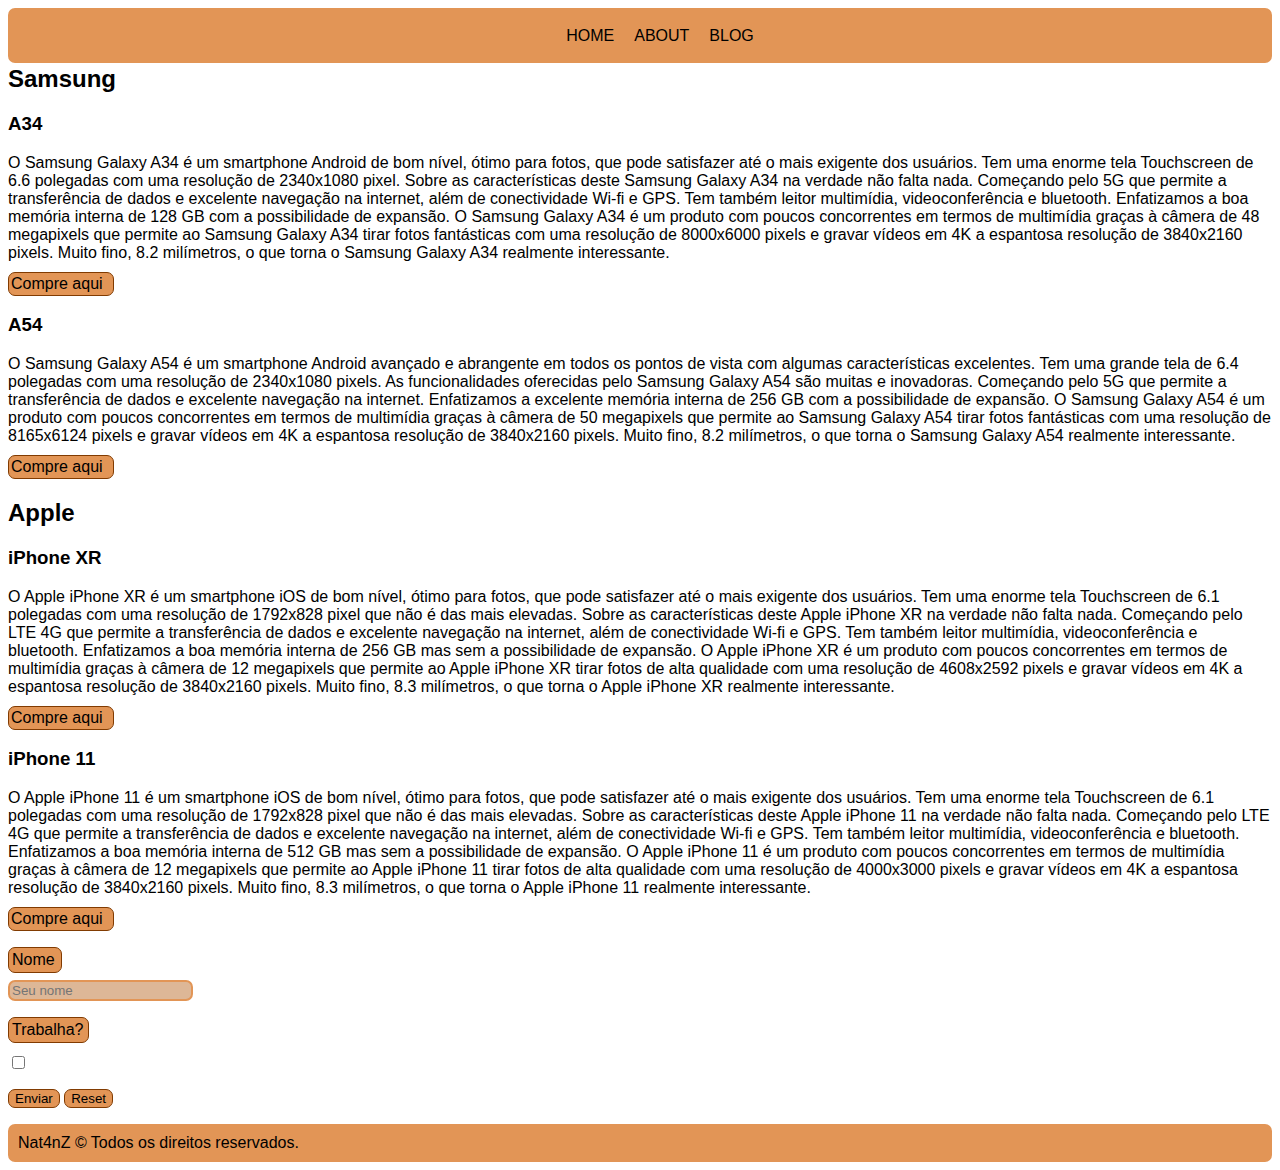
==== index.html @ 34f76ee4 "first commit" ====
<!DOCTYPE html>
<html lang="pt-BR">

<head>
    <meta charset="UTF-8">
    <meta name="viewport" content="width=device-width, initial-scale=1.0">
    <title>Aprendizado</title>

    <style>
        #menu {
            font-size: xx-large;
        }

        * {
            font-family: sans-serif;
        }

        .botton-one {
            background: #e29556;
            border: 1px solid #813b01;
            border-radius: 7px;
            width: 100px;
            padding: 2px;
            color: black;
            text-decoration: none;
            display: block;
            margin-top: 10px;
        }

        .botton-one:hover {
            background: #813b01;
            color: beige;
        }

        .botton-one a {
            color: black;
            text-decoration: none;
        }

        .botton-one a:hover {
            color: beige;
        }

        #footer {
            background: #e29556;
            border-radius: 7px;
            padding: 10px;
        }

        footer div a {
            text-decoration: none;
            color: black
        }

        footer div a:hover {
            color: beige;
            background: #813b01;
            border-radius: 7px;
            padding: 7px;
        }

        nav {
            height: 55px;
            background: #e29556;
            display: flex;
            justify-content: center;
            align-items: center;
            border-radius: 7px;

        }

        nav a {
            color: black;
            text-decoration: none;
            font-family: sans-serif;
            list-style: none;
            padding: 10px;
            display: block;
            text-transform: uppercase;
        }

        nav a:hover {
            color: beige;
            background: #813b01;
            border-radius: 7px;
        }

        nav ul {
            list-style: none;
            display: flex;
        }

        #trabalho {
            background-color: #e29556;
            width: 73px;
            padding: 3px;
            border-radius: 7px;
            border: 1px solid #813b01;
            margin-bottom: 10px;
        }

        #pessoa {
            background-color: #e29556;
            display: block;
            width: 46px;
            padding: 3px;
            border-radius: 7px;
            border: 1px solid #813b01;
            margin-bottom: 7px;
        }

        .formbutton {
            background-color: #e29556;
            border-radius: 7px;
            border: 1px solid #813b01;
        }

        .formbutton:hover {
            background-color: #813b01;
            color: aliceblue;

        }

        #sm {
            margin-top: 2px;
        }

        .yn {
            background-color: #ddb797;
            border: 2px solid #e29556;
            border-radius: 7px;
        }
    </style>
</head>

<body>
    <nav>
        <ul>
            <li><a href="#">Home</a></li>
            <li><a href="#">About</a></li>
            <li><a href="#">Blog</a></li>
        </ul>
    </nav>

    <section class="sections">
        <header>
            <h2 id="sm">Samsung</h2>
        </header>

        <article>
            <h3>A34</h3>
            <p>
                O Samsung Galaxy A34 é um smartphone Android de bom nível, ótimo para fotos, que pode satisfazer até o
                mais exigente dos usuários. Tem uma enorme tela Touchscreen de 6.6 polegadas com uma resolução de
                2340x1080 pixel. Sobre as características deste Samsung Galaxy A34 na verdade não falta nada. Começando
                pelo 5G que permite a transferência de dados e excelente navegação na internet, além de conectividade
                Wi-fi e GPS. Tem também leitor multimídia, videoconferência e bluetooth. Enfatizamos a boa memória
                interna de 128 GB com a possibilidade de expansão.
                O Samsung Galaxy A34 é um produto com poucos concorrentes em termos de multimídia graças à câmera de 48
                megapixels que permite ao Samsung Galaxy A34 tirar fotos fantásticas com uma resolução de 8000x6000
                pixels e gravar vídeos em 4K a espantosa resolução de 3840x2160 pixels. Muito fino, 8.2 milímetros, o
                que torna o Samsung Galaxy A34 realmente interessante.

                <a class="botton-one"
                    href="https://www.mercadolivre.com.br/samsung-galaxy-a34-5g-256gb-8gb-preto/p/MLB23556931?pdp_filters=item_id:MLB3798005868#is_advertising=true&searchVariation=MLB23556931&position=1&search_layout=stack&type=pad&tracking_id=79bdeb36-542a-4a7e-9d4b-be704deef6e5&is_advertising=true&ad_domain=VQCATCORE_LST&ad_position=1&ad_click_id=ZGFiZDI0YWEtYWE4Ny00OWNjLWJlZTQtZDkyZGIwODJiNjdh"
                    target="_blank">Compre aqui</a>
            </p>

            <h3>A54</h3>
            <p>
                O Samsung Galaxy A54 é um smartphone Android avançado e abrangente em todos os pontos de vista com
                algumas características excelentes. Tem uma grande tela de 6.4 polegadas com uma resolução de 2340x1080
                pixels. As funcionalidades oferecidas pelo Samsung Galaxy A54 são muitas e inovadoras. Começando pelo 5G
                que permite a transferência de dados e excelente navegação na internet. Enfatizamos a excelente memória
                interna de 256 GB com a possibilidade de expansão.
                O Samsung Galaxy A54 é um produto com poucos concorrentes em termos de multimídia graças à câmera de 50
                megapixels que permite ao Samsung Galaxy A54 tirar fotos fantásticas com uma resolução de 8165x6124
                pixels e gravar vídeos em 4K a espantosa resolução de 3840x2160 pixels. Muito fino, 8.2 milímetros, o
                que torna o Samsung Galaxy A54 realmente interessante.

                <a class="botton-one"
                    href="https://www.mercadolivre.com.br/samsung-galaxy-a54-5g-64-128gb-8gb-ram-preto/p/MLB23138593?pdp_filters=category:MLB1055#searchVariation=MLB23138593&position=4&search_layout=stack&type=product&tracking_id=9bc35f38-a038-4128-a393-00eea7f61982"
                    target="_blank">Compre aqui</a>
            </p>
        </article>
    </section>

    <section class="sections">
        <header>
            <h2>Apple</h2>
        </header>

        <article>
            <h3>iPhone XR</h3>
            <p>
                O Apple iPhone XR é um smartphone iOS de bom nível, ótimo para fotos, que pode satisfazer até o mais
                exigente dos usuários. Tem uma enorme tela Touchscreen de 6.1 polegadas com uma resolução de 1792x828
                pixel que não é das mais elevadas. Sobre as características deste Apple iPhone XR na verdade não falta
                nada. Começando pelo LTE 4G que permite a transferência de dados e excelente navegação na internet, além
                de conectividade Wi-fi e GPS. Tem também leitor multimídia, videoconferência e bluetooth. Enfatizamos a
                boa memória interna de 256 GB mas sem a possibilidade de expansão.
                O Apple iPhone XR é um produto com poucos concorrentes em termos de multimídia graças à câmera de 12
                megapixels que permite ao Apple iPhone XR tirar fotos de alta qualidade com uma resolução de 4608x2592
                pixels e gravar vídeos em 4K a espantosa resolução de 3840x2160 pixels. Muito fino, 8.3 milímetros, o
                que torna o Apple iPhone XR realmente interessante.

                <a class="botton-one"
                    href="https://www.mercadolivre.com.br/apple-iphone-xr-128-gb-preto/p/MLB12866686?pdp_filters=category:MLB1055#searchVariation=MLB12866686&position=2&search_layout=stack&type=product&tracking_id=30c0498b-daf5-43ed-9e1a-55284a731761"
                    target="_blank">Compre aqui</a>
            </p>

            <h3>iPhone 11</h3>
            <p>
                O Apple iPhone 11 é um smartphone iOS de bom nível, ótimo para fotos, que pode satisfazer até o mais
                exigente dos usuários. Tem uma enorme tela Touchscreen de 6.1 polegadas com uma resolução de 1792x828
                pixel que não é das mais elevadas. Sobre as características deste Apple iPhone 11 na verdade não falta
                nada. Começando pelo LTE 4G que permite a transferência de dados e excelente navegação na internet, além
                de conectividade Wi-fi e GPS. Tem também leitor multimídia, videoconferência e bluetooth. Enfatizamos a
                boa memória interna de 512 GB mas sem a possibilidade de expansão.
                O Apple iPhone 11 é um produto com poucos concorrentes em termos de multimídia graças à câmera de 12
                megapixels que permite ao Apple iPhone 11 tirar fotos de alta qualidade com uma resolução de 4000x3000
                pixels e gravar vídeos em 4K a espantosa resolução de 3840x2160 pixels. Muito fino, 8.3 milímetros, o
                que torna o Apple iPhone 11 realmente interessante.

                <a class="botton-one"
                    href="https://www.mercadolivre.com.br/apple-iphone-11-128-gb-preto/p/MLB15149567?pdp_filters=category:MLB1055#searchVariation=MLB15149567&position=6&search_layout=stack&type=product&tracking_id=e04c2c96-762c-4eb1-a818-f352dc936575"
                    target="_blank">Compre aqui</a>
            </p>
        </article>
    </section>

    <form action="#" method="get" target="_blank" autocomplete="off">
        <section>
            <p>
            <div>
                <label id="pessoa">
                    Nome
                </label>
                <input class="yn" type="text" id="nome" name="nome" placeholder="Seu nome">
            </div>
            </p>

            <p>
            <div id="trabalho">
                <label>
                    Trabalha?
                </label>
            </div>
            <input type="checkbox" id="Trabalha?">
            </p>

            <p>
                <button type="submit" class="formbutton">Enviar</button>
                <button type="reset" class="formbutton">Reset</button>
            </p>
        </section>
    </form>
    <footer>
        <div id="footer">
            <a href="https://www.instagram.com/_bugdroid._/">Nat4nZ © Todos os direitos reservados.</a>
        </div>
    </footer>

</body>

</html>
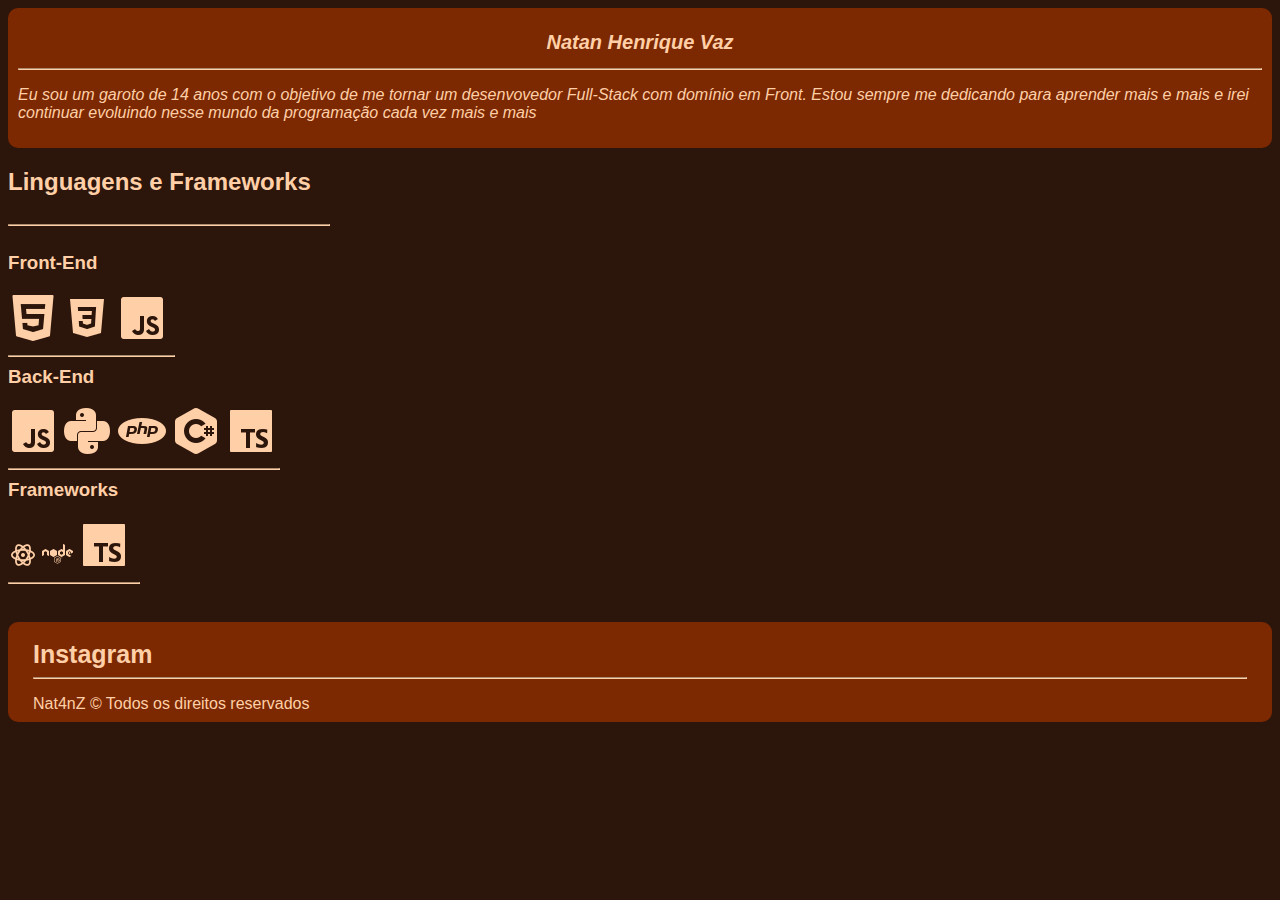
==== commit c2c8337a: "Rename portifolio.html to index.html" ====
--- a/index.html
+++ b/index.html
@@ -1,266 +1,158 @@
 <!DOCTYPE html>
-<html lang="pt-BR">
+<html lang="en">
 
 <head>
     <meta charset="UTF-8">
     <meta name="viewport" content="width=device-width, initial-scale=1.0">
-    <title>Aprendizado</title>
+    <title>Portifólio</title>
+    <style>
+        body {
+            background-color: #2c150a;
+        }
 
-    <style>
-        #menu {
-            font-size: xx-large;
+        @media only screen and (max-width: 600px) {
+            #lateral {
+                width: 100%;
+            }
         }
 
         * {
             font-family: sans-serif;
         }
 
-        .botton-one {
-            background: #e29556;
-            border: 1px solid #813b01;
-            border-radius: 7px;
-            width: 100px;
-            padding: 2px;
-            color: black;
-            text-decoration: none;
-            display: block;
-            margin-top: 10px;
+        #lateral {
+            background-color: #7c2801;
+            width: auto;
+            justify-content: space-between;
+            height: auto;
+            padding: 10px;
+            border-radius: 10px;
         }
 
-        .botton-one:hover {
-            background: #813b01;
-            color: beige;
+        #name {
+            font-size: 20px;
+            font-style: oblique;
+            color: #ffcfa7;
+            text-align: center;
         }
 
-        .botton-one a {
-            color: black;
-            text-decoration: none;
+        #descri {
+            display: block;
+            font-style: oblique;
+            color: #ffcfa7;
         }
 
-        .botton-one a:hover {
-            color: beige;
+        div hr {
+            border-color: #2c150a;
+        }
+
+        h2 {
+            color: #ffcfa7;
+        }
+
+        #lfspaced {
+            border-color: #ffcfa7;
+            float: left;
+            width: 320px;
+        }
+
+        h3 {
+            color: #ffcfa7;
+        }
+
+        #fronthr {
+            border-color: #ffcfa7;
+            float: left;
+            width: 165px;
+        }
+
+        #back {
+            border-color: #ffcfa7;
+            float: left;
+            width: 270px;
+        }
+
+        #frame {
+            border-color: #ffcfa7;
+            float: left;
+            width: 130px;
         }
 
         #footer {
-            background: #e29556;
-            border-radius: 7px;
-            padding: 10px;
+            background-color: #7c2801;
+            height: 100px;
+            margin-top: 30px;
+            border-radius: 10px;
+            align-items: end;
+        }
+        
+        a {
+            color: #ffcfa7;
+            text-decoration: none;
+            font-size: 25px;
+            margin-left: 25px;
+            
         }
 
-        footer div a {
-            text-decoration: none;
-            color: black
+        a:hover {
+            color: #2c150a;
         }
 
-        footer div a:hover {
-            color: beige;
-            background: #813b01;
-            border-radius: 7px;
-            padding: 7px;
+        footer div p {
+            margin-left: 25px;
+            color: #ffcfa7;
         }
 
-        nav {
-            height: 55px;
-            background: #e29556;
-            display: flex;
-            justify-content: center;
-            align-items: center;
-            border-radius: 7px;
-
+        #hrfoot {
+            margin-inline: 25px;
+            border-color: #ffcfa7;
         }
 
-        nav a {
-            color: black;
-            text-decoration: none;
-            font-family: sans-serif;
-            list-style: none;
-            padding: 10px;
-            display: block;
-            text-transform: uppercase;
-        }
-
-        nav a:hover {
-            color: beige;
-            background: #813b01;
-            border-radius: 7px;
-        }
-
-        nav ul {
-            list-style: none;
-            display: flex;
-        }
-
-        #trabalho {
-            background-color: #e29556;
-            width: 73px;
-            padding: 3px;
-            border-radius: 7px;
-            border: 1px solid #813b01;
-            margin-bottom: 10px;
-        }
-
-        #pessoa {
-            background-color: #e29556;
-            display: block;
-            width: 46px;
-            padding: 3px;
-            border-radius: 7px;
-            border: 1px solid #813b01;
-            margin-bottom: 7px;
-        }
-
-        .formbutton {
-            background-color: #e29556;
-            border-radius: 7px;
-            border: 1px solid #813b01;
-        }
-
-        .formbutton:hover {
-            background-color: #813b01;
-            color: aliceblue;
-
-        }
-
-        #sm {
-            margin-top: 2px;
-        }
-
-        .yn {
-            background-color: #ddb797;
-            border: 2px solid #e29556;
-            border-radius: 7px;
+        .line {
+            border-color: #ffcfa7;
         }
     </style>
 </head>
 
 <body>
-    <nav>
-        <ul>
-            <li><a href="#">Home</a></li>
-            <li><a href="#">About</a></li>
-            <li><a href="#">Blog</a></li>
-        </ul>
-    </nav>
+    <div id="lateral">
+        <h1 id="name">Natan Henrique Vaz</h1>
+        <hr class="line">
+        <p id="descri">Eu sou um garoto de 14 anos com o objetivo de me tornar um desenvovedor Full-Stack com domínio em
+            Front. Estou sempre me dedicando para aprender mais e mais e irei continuar evoluindo nesse mundo da
+            programação cada vez mais e mais</p>
+    </div>
+    <div>
+        <h2>Linguagens e Frameworks</h2>
+        <hr id="lfspaced"> <br>
+        <h3>Front-End</h3> 
+        <img class="icons" src="icons/icons8-html-50.png" alt="">
+        <img class="icons" src="icons/icons8-css-50.png" alt="">
+        <img class="icons" src="icons/icons8-javascript-50.png" alt=""> <br>
+        <hr id="fronthr">
 
-    <section class="sections">
-        <header>
-            <h2 id="sm">Samsung</h2>
-        </header>
+        <h3>Back-End</h3>
+        <img class="icons" src="icons/icons8-javascript-50.png" alt="">
+        <img class="icons" src="icons/icons8-python-50.png" alt="">
+        <img class="icons" src="icons/icons8-php-50.png" alt="">
+        <img class="icons" src="icons/icons8-c-sharp-logo-50.png" alt="">
+        <img class="icons" src="icons/icons8-typescript-50.png" alt=""> <br>
+        <hr id="back">
 
-        <article>
-            <h3>A34</h3>
-            <p>
-                O Samsung Galaxy A34 é um smartphone Android de bom nível, ótimo para fotos, que pode satisfazer até o
-                mais exigente dos usuários. Tem uma enorme tela Touchscreen de 6.6 polegadas com uma resolução de
-                2340x1080 pixel. Sobre as características deste Samsung Galaxy A34 na verdade não falta nada. Começando
-                pelo 5G que permite a transferência de dados e excelente navegação na internet, além de conectividade
-                Wi-fi e GPS. Tem também leitor multimídia, videoconferência e bluetooth. Enfatizamos a boa memória
-                interna de 128 GB com a possibilidade de expansão.
-                O Samsung Galaxy A34 é um produto com poucos concorrentes em termos de multimídia graças à câmera de 48
-                megapixels que permite ao Samsung Galaxy A34 tirar fotos fantásticas com uma resolução de 8000x6000
-                pixels e gravar vídeos em 4K a espantosa resolução de 3840x2160 pixels. Muito fino, 8.2 milímetros, o
-                que torna o Samsung Galaxy A34 realmente interessante.
+        <h3>Frameworks</h3>
+        <img class="icons" src="icons/icons8-react-30.png" alt="">
+        <img class="icons" src="icons/icons8-nodejs-32.png" alt="">
+        <img class="icons" src="icons/icons8-typescript-50.png" alt=""> <br>
+        <hr id="frame"> <br>
+    </div>
 
-                <a class="botton-one"
-                    href="https://www.mercadolivre.com.br/samsung-galaxy-a34-5g-256gb-8gb-preto/p/MLB23556931?pdp_filters=item_id:MLB3798005868#is_advertising=true&searchVariation=MLB23556931&position=1&search_layout=stack&type=pad&tracking_id=79bdeb36-542a-4a7e-9d4b-be704deef6e5&is_advertising=true&ad_domain=VQCATCORE_LST&ad_position=1&ad_click_id=ZGFiZDI0YWEtYWE4Ny00OWNjLWJlZTQtZDkyZGIwODJiNjdh"
-                    target="_blank">Compre aqui</a>
-            </p>
-
-            <h3>A54</h3>
-            <p>
-                O Samsung Galaxy A54 é um smartphone Android avançado e abrangente em todos os pontos de vista com
-                algumas características excelentes. Tem uma grande tela de 6.4 polegadas com uma resolução de 2340x1080
-                pixels. As funcionalidades oferecidas pelo Samsung Galaxy A54 são muitas e inovadoras. Começando pelo 5G
-                que permite a transferência de dados e excelente navegação na internet. Enfatizamos a excelente memória
-                interna de 256 GB com a possibilidade de expansão.
-                O Samsung Galaxy A54 é um produto com poucos concorrentes em termos de multimídia graças à câmera de 50
-                megapixels que permite ao Samsung Galaxy A54 tirar fotos fantásticas com uma resolução de 8165x6124
-                pixels e gravar vídeos em 4K a espantosa resolução de 3840x2160 pixels. Muito fino, 8.2 milímetros, o
-                que torna o Samsung Galaxy A54 realmente interessante.
-
-                <a class="botton-one"
-                    href="https://www.mercadolivre.com.br/samsung-galaxy-a54-5g-64-128gb-8gb-ram-preto/p/MLB23138593?pdp_filters=category:MLB1055#searchVariation=MLB23138593&position=4&search_layout=stack&type=product&tracking_id=9bc35f38-a038-4128-a393-00eea7f61982"
-                    target="_blank">Compre aqui</a>
-            </p>
-        </article>
-    </section>
-
-    <section class="sections">
-        <header>
-            <h2>Apple</h2>
-        </header>
-
-        <article>
-            <h3>iPhone XR</h3>
-            <p>
-                O Apple iPhone XR é um smartphone iOS de bom nível, ótimo para fotos, que pode satisfazer até o mais
-                exigente dos usuários. Tem uma enorme tela Touchscreen de 6.1 polegadas com uma resolução de 1792x828
-                pixel que não é das mais elevadas. Sobre as características deste Apple iPhone XR na verdade não falta
-                nada. Começando pelo LTE 4G que permite a transferência de dados e excelente navegação na internet, além
-                de conectividade Wi-fi e GPS. Tem também leitor multimídia, videoconferência e bluetooth. Enfatizamos a
-                boa memória interna de 256 GB mas sem a possibilidade de expansão.
-                O Apple iPhone XR é um produto com poucos concorrentes em termos de multimídia graças à câmera de 12
-                megapixels que permite ao Apple iPhone XR tirar fotos de alta qualidade com uma resolução de 4608x2592
-                pixels e gravar vídeos em 4K a espantosa resolução de 3840x2160 pixels. Muito fino, 8.3 milímetros, o
-                que torna o Apple iPhone XR realmente interessante.
-
-                <a class="botton-one"
-                    href="https://www.mercadolivre.com.br/apple-iphone-xr-128-gb-preto/p/MLB12866686?pdp_filters=category:MLB1055#searchVariation=MLB12866686&position=2&search_layout=stack&type=product&tracking_id=30c0498b-daf5-43ed-9e1a-55284a731761"
-                    target="_blank">Compre aqui</a>
-            </p>
-
-            <h3>iPhone 11</h3>
-            <p>
-                O Apple iPhone 11 é um smartphone iOS de bom nível, ótimo para fotos, que pode satisfazer até o mais
-                exigente dos usuários. Tem uma enorme tela Touchscreen de 6.1 polegadas com uma resolução de 1792x828
-                pixel que não é das mais elevadas. Sobre as características deste Apple iPhone 11 na verdade não falta
-                nada. Começando pelo LTE 4G que permite a transferência de dados e excelente navegação na internet, além
-                de conectividade Wi-fi e GPS. Tem também leitor multimídia, videoconferência e bluetooth. Enfatizamos a
-                boa memória interna de 512 GB mas sem a possibilidade de expansão.
-                O Apple iPhone 11 é um produto com poucos concorrentes em termos de multimídia graças à câmera de 12
-                megapixels que permite ao Apple iPhone 11 tirar fotos de alta qualidade com uma resolução de 4000x3000
-                pixels e gravar vídeos em 4K a espantosa resolução de 3840x2160 pixels. Muito fino, 8.3 milímetros, o
-                que torna o Apple iPhone 11 realmente interessante.
-
-                <a class="botton-one"
-                    href="https://www.mercadolivre.com.br/apple-iphone-11-128-gb-preto/p/MLB15149567?pdp_filters=category:MLB1055#searchVariation=MLB15149567&position=6&search_layout=stack&type=product&tracking_id=e04c2c96-762c-4eb1-a818-f352dc936575"
-                    target="_blank">Compre aqui</a>
-            </p>
-        </article>
-    </section>
-
-    <form action="#" method="get" target="_blank" autocomplete="off">
-        <section>
-            <p>
-            <div>
-                <label id="pessoa">
-                    Nome
-                </label>
-                <input class="yn" type="text" id="nome" name="nome" placeholder="Seu nome">
-            </div>
-            </p>
-
-            <p>
-            <div id="trabalho">
-                <label>
-                    Trabalha?
-                </label>
-            </div>
-            <input type="checkbox" id="Trabalha?">
-            </p>
-
-            <p>
-                <button type="submit" class="formbutton">Enviar</button>
-                <button type="reset" class="formbutton">Reset</button>
-            </p>
-        </section>
-    </form>
     <footer>
-        <div id="footer">
-            <a href="https://www.instagram.com/_bugdroid._/">Nat4nZ © Todos os direitos reservados.</a>
+        <div id="footer"> <br>
+            <a href="https://www.instagram.com/_bugdroid._/"><strong>Instagram</strong></a>
+            <hr id="hrfoot">
+            <p>Nat4nZ © Todos os direitos reservados</p>
         </div>
     </footer>
-
 </body>
 
-</html>+</html>
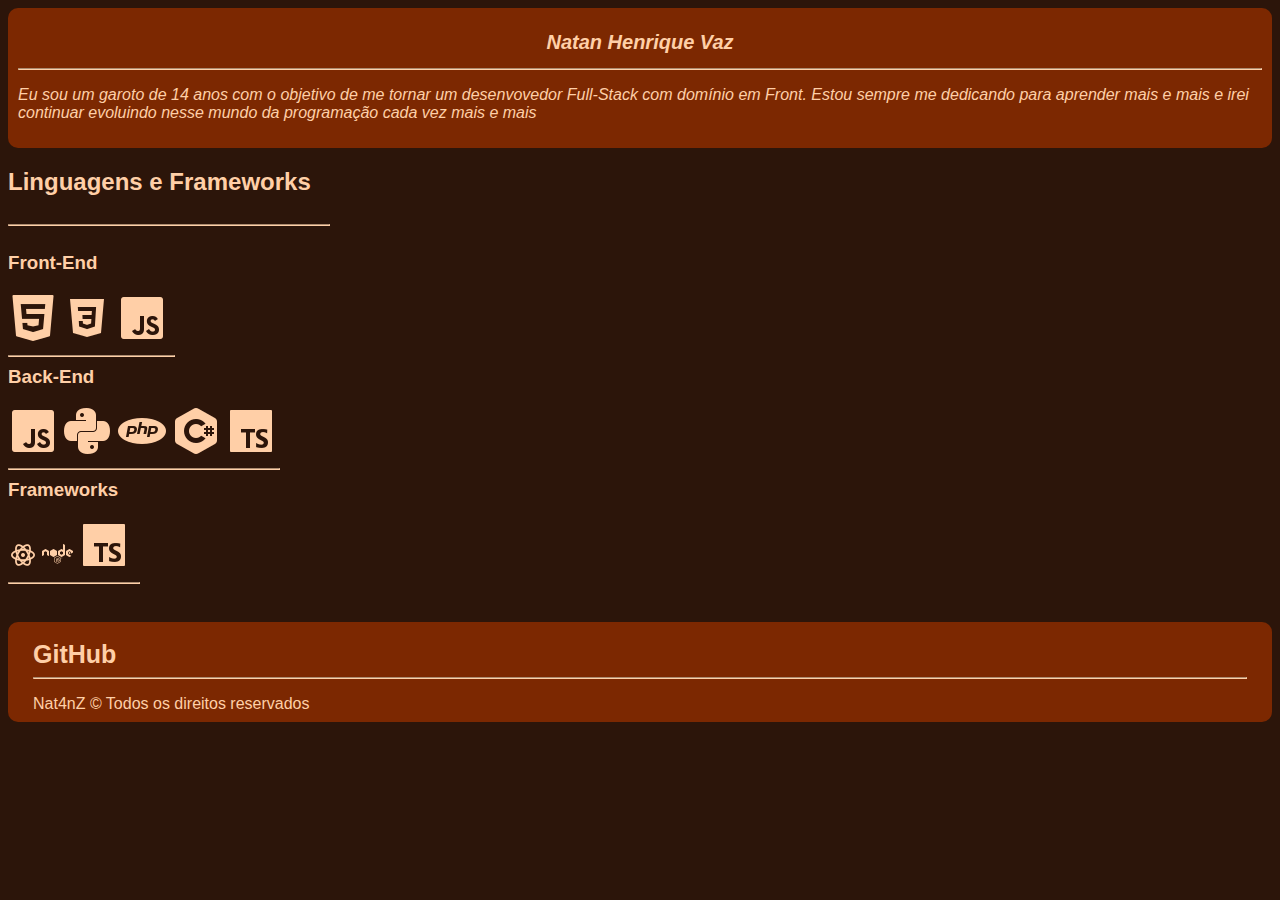
==== commit 2af0e522: "Upgrade" ====
--- a/index.html
+++ b/index.html
@@ -148,11 +148,11 @@
 
     <footer>
         <div id="footer"> <br>
-            <a href="https://www.instagram.com/_bugdroid._/"><strong>Instagram</strong></a>
+            <a href="https://github.com/Nat4nZ/Nat4nZ"><strong>GitHub</strong></a>
             <hr id="hrfoot">
             <p>Nat4nZ © Todos os direitos reservados</p>
         </div>
     </footer>
 </body>
 
-</html>
+</html>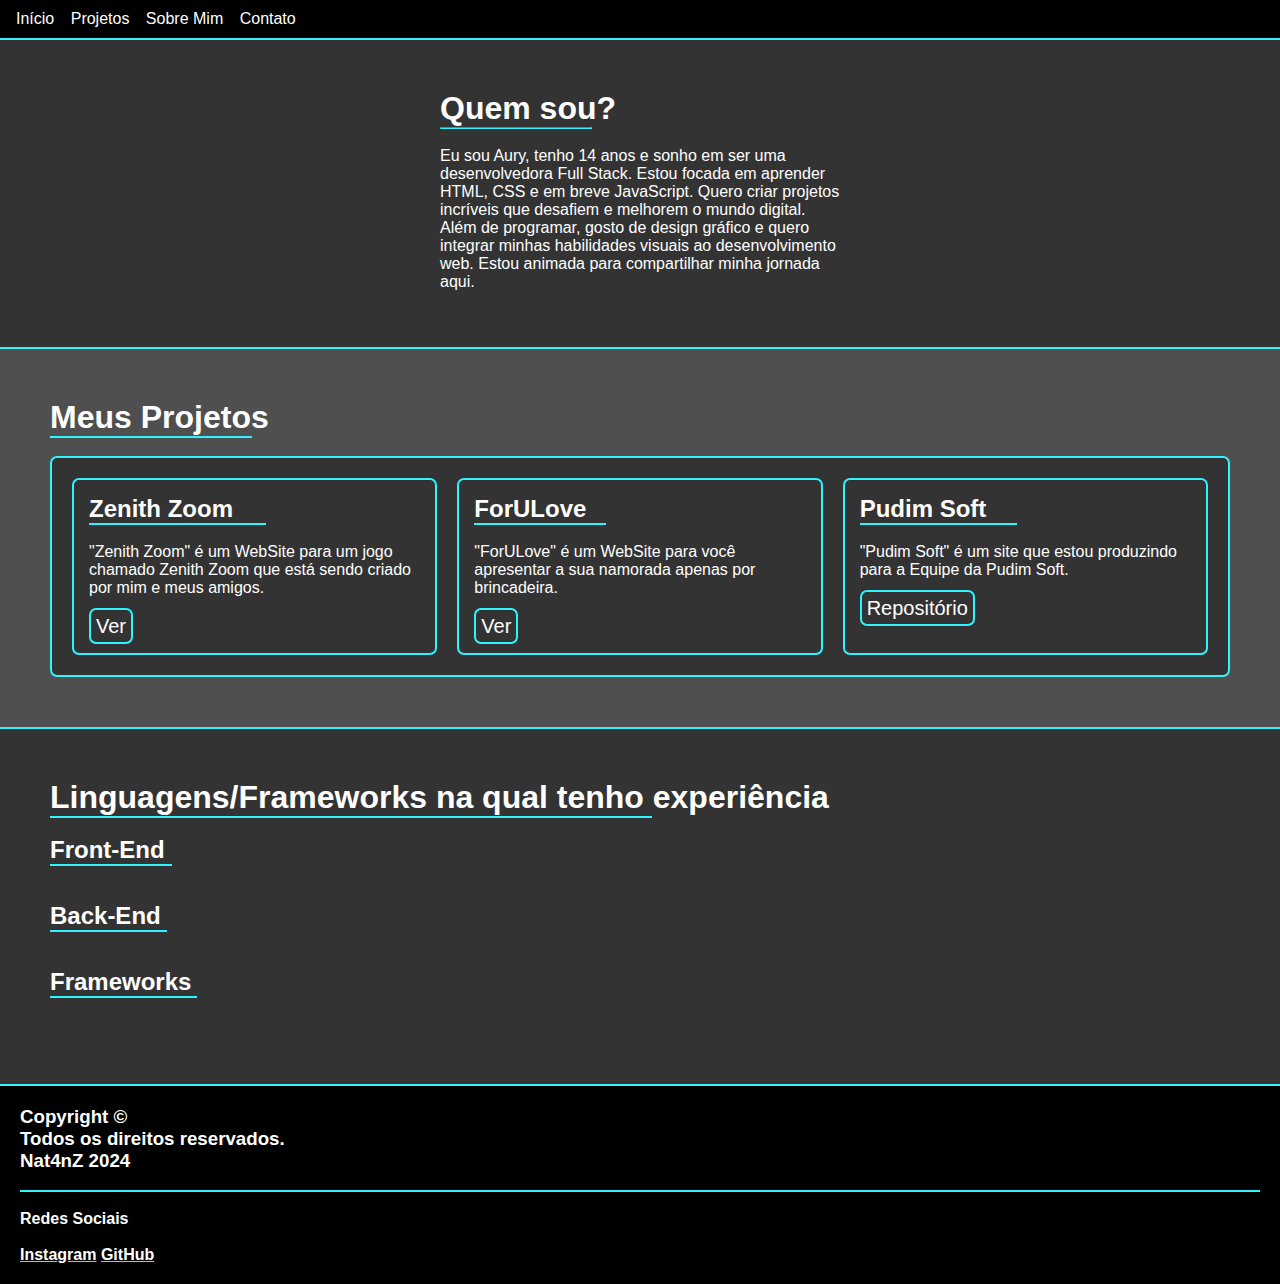
==== commit 42dee363: "Version 1.04" ====
--- a/index.html
+++ b/index.html
@@ -4,154 +4,107 @@
 <head>
     <meta charset="UTF-8">
     <meta name="viewport" content="width=device-width, initial-scale=1.0">
-    <title>Portifólio</title>
-    <style>
-        body {
-            background-color: #2c150a;
-        }
-
-        @media only screen and (max-width: 600px) {
-            #lateral {
-                width: 100%;
-            }
-        }
-
-        * {
-            font-family: sans-serif;
-        }
-
-        #lateral {
-            background-color: #7c2801;
-            width: auto;
-            justify-content: space-between;
-            height: auto;
-            padding: 10px;
-            border-radius: 10px;
-        }
-
-        #name {
-            font-size: 20px;
-            font-style: oblique;
-            color: #ffcfa7;
-            text-align: center;
-        }
-
-        #descri {
-            display: block;
-            font-style: oblique;
-            color: #ffcfa7;
-        }
-
-        div hr {
-            border-color: #2c150a;
-        }
-
-        h2 {
-            color: #ffcfa7;
-        }
-
-        #lfspaced {
-            border-color: #ffcfa7;
-            float: left;
-            width: 320px;
-        }
-
-        h3 {
-            color: #ffcfa7;
-        }
-
-        #fronthr {
-            border-color: #ffcfa7;
-            float: left;
-            width: 165px;
-        }
-
-        #back {
-            border-color: #ffcfa7;
-            float: left;
-            width: 270px;
-        }
-
-        #frame {
-            border-color: #ffcfa7;
-            float: left;
-            width: 130px;
-        }
-
-        #footer {
-            background-color: #7c2801;
-            height: 100px;
-            margin-top: 30px;
-            border-radius: 10px;
-            align-items: end;
-        }
-        
-        a {
-            color: #ffcfa7;
-            text-decoration: none;
-            font-size: 25px;
-            margin-left: 25px;
-            
-        }
-
-        a:hover {
-            color: #2c150a;
-        }
-
-        footer div p {
-            margin-left: 25px;
-            color: #ffcfa7;
-        }
-
-        #hrfoot {
-            margin-inline: 25px;
-            border-color: #ffcfa7;
-        }
-
-        .line {
-            border-color: #ffcfa7;
-        }
-    </style>
+    <title>Aury</title>
+    <link rel="stylesheet" href="assets/css/styles.css">
+    <link rel="shortcut icon" href="assets/img/Aury.png" type="image/x-icon">
 </head>
 
 <body>
-    <div id="lateral">
-        <h1 id="name">Natan Henrique Vaz</h1>
-        <hr class="line">
-        <p id="descri">Eu sou um garoto de 14 anos com o objetivo de me tornar um desenvovedor Full-Stack com domínio em
-            Front. Estou sempre me dedicando para aprender mais e mais e irei continuar evoluindo nesse mundo da
-            programação cada vez mais e mais</p>
-    </div>
-    <div>
-        <h2>Linguagens e Frameworks</h2>
-        <hr id="lfspaced"> <br>
-        <h3>Front-End</h3> 
-        <img class="icons" src="icons/icons8-html-50.png" alt="">
-        <img class="icons" src="icons/icons8-css-50.png" alt="">
-        <img class="icons" src="icons/icons8-javascript-50.png" alt=""> <br>
-        <hr id="fronthr">
-
-        <h3>Back-End</h3>
-        <img class="icons" src="icons/icons8-javascript-50.png" alt="">
-        <img class="icons" src="icons/icons8-python-50.png" alt="">
-        <img class="icons" src="icons/icons8-php-50.png" alt="">
-        <img class="icons" src="icons/icons8-c-sharp-logo-50.png" alt="">
-        <img class="icons" src="icons/icons8-typescript-50.png" alt=""> <br>
-        <hr id="back">
-
-        <h3>Frameworks</h3>
-        <img class="icons" src="icons/icons8-react-30.png" alt="">
-        <img class="icons" src="icons/icons8-nodejs-32.png" alt="">
-        <img class="icons" src="icons/icons8-typescript-50.png" alt=""> <br>
-        <hr id="frame"> <br>
-    </div>
-
-    <footer>
-        <div id="footer"> <br>
-            <a href="https://github.com/Nat4nZ/Nat4nZ"><strong>GitHub</strong></a>
-            <hr id="hrfoot">
-            <p>Nat4nZ © Todos os direitos reservados</p>
+    <nav id="nav">
+        <a href="#qsousection">Início</a>
+        <a href="#projectsection">Projetos</a>
+        <a href="#langsection">Sobre Mim</a>
+        <a href="#footer">Contato</a>
+    </nav>
+    <hr style="border: #2FF3FF solid 1px;">
+    <section id="qsousection">
+        <img src="assets/img/modul-monitor-with-programming-code-on-screen.png" alt="">
+        <div id="qsoubox">
+            <h1>Quem sou?</h1>
+            <hr><br>
+            <div id="qsou">
+                <p>
+                    Eu sou Aury, tenho 14 anos e sonho em ser uma desenvolvedora Full Stack. Estou focada em aprender
+                    HTML, CSS e em breve JavaScript. Quero criar projetos incríveis que desafiem e melhorem o mundo
+                    digital. Além de programar, gosto de design gráfico e quero integrar minhas habilidades visuais ao
+                    desenvolvimento web. Estou animada para compartilhar minha jornada aqui.
+                </p>
+            </div>
         </div>
+    </section>
+    <hr style="border: #2FF3FF solid 1px;">
+    <section id="projectsection">
+        <div id="projectbox">
+            <h1>Meus Projetos</h1>
+            <hr style="border: #2FF3FF solid 1px; width: 200px;"><br>
+            <div id="projectbox2">
+            <div id="zenith">
+                <h2>Zenith Zoom</h2>
+                <hr style="border: #2FF3FF solid 1px; width: 175px;"><br>
+                <p>
+                    "Zenith Zoom" é um WebSite para um jogo chamado Zenith Zoom que está sendo criado por mim e meus
+                    amigos.
+                </p>
+                <br>
+                <a href="https://zenithzoom.netlify.app/">Ver</a>
+            </div>
+            <div id="forulove">
+                <h2>ForULove</h2>
+                <hr style="border: #2FF3FF solid 1px; width: 130px;"><br>
+                <p>
+                    "ForULove" é um WebSite para você apresentar a sua namorada apenas por brincadeira.
+                </p>
+                <br>
+                <a href="https://formyloves2.netlify.app/">Ver</a>
+            </div>
+            <div id="pudimsoft">
+                <h2>Pudim Soft</h2>
+                <hr style="border: #2FF3FF solid 1px; width: 155px;"><br>
+                <p>
+                    "Pudim Soft" é um site que estou produzindo para a Equipe da Pudim Soft.
+                </p>
+                <br>
+                <a href="">Repositório</a>
+            </div>
+            </div>
+        </div>
+    </section>
+    <hr style="border: #2FF3FF solid 1px;">
+    <section id="langsection">
+        <div id="langbox">
+            <h1>Linguagens/Frameworks na qual tenho experiência</h1>
+            <hr style="border: #2FF3FF solid 1px; max-width: 600px;"><br>
+            <div id="langfront">
+                <h2>Front-End</h2>
+                <hr style="border: #2FF3FF solid 1px; width: 120px;"><br>
+                <img src="assets/icons/icons8-html.svg" alt="">
+                <img src="assets/icons/icons8-css.svg" alt="">
+                <img src="assets/icons/icons8-javascript.svg" alt="">
+            </div>
+            <div id="langback">
+                <h2>Back-End</h2>
+                <hr style="border: #2FF3FF solid 1px; width: 115px;"><br>
+                <img src="assets/icons/icons8-cs-100.png" alt="">
+                <img src="assets/icons/icons8-python-100.png" alt="">
+                <img src="assets/icons/icons8-php-100.png" alt="">
+            </div>
+            <div id="frameworks">
+                <h2>Frameworks</h2>
+                <hr style="border: #2FF3FF solid 1px; width: 145px;"><br>
+                <img src="assets/icons/icons8-nó-js-100.png" alt="">
+                <img src="assets/icons/icons8-reagir-100.png" alt="">
+            </div>  
+        </div>
+    </section>
+    <hr style="border: #2FF3FF solid 1px;">
+    <footer id="footer">
+        <h3>Copyright © <br> Todos os direitos reservados. <br> Nat4nZ 2024</h3>
+        <br>
+        <hr style="border: #2FF3FF solid 1px;"><br>
+        <h4>Redes Sociais</h4>
+        <br>
+        <b><a href="https://www.instagram.com/_auryzinha_/">Instagram</a> <a
+                href="https://github.com/aurizinhaaa">GitHub</a></b>
     </footer>
 </body>
 
--- a/assets/css/styles.css
+++ b/assets/css/styles.css
@@ -0,0 +1,216 @@
+body {
+    background-color: #4f4f4f;
+}
+
+* {
+    font-family: sans-serif;
+    padding: 0;
+    margin: 0;
+}
+
+#nav {
+    height: 18px;
+    background-color: black;
+    box-shadow: #2FF3FF 0 0 30px;
+    padding: 10px;
+    overflow-x: auto;
+}
+
+#nav a {
+    color: #fff;
+    text-decoration: none;
+    padding: 5px;
+    margin: 1px;
+    transition: all 0.2s ease-in-out;
+}
+
+#nav a:hover {
+    border-radius: 7px;
+    background-color: black;
+    text-shadow: #2FF3FF 0 0 10px;
+    color: #2FF3FF;
+    scale: 1.1;
+}
+
+#nav-sm {
+    display: none;
+}
+
+#qsousection {
+    display: flex;
+    justify-content: center;
+    align-items: center;
+    background-color: #333333;
+}
+
+#qsoubox {
+    margin: 50px;
+    color: #fff;
+}
+
+#qsou {
+    height: 200px;
+    max-width: 400px;
+    max-height: 150px;
+}
+
+#qsoubox hr {
+    width: 150px;
+    border-color: #2FF3FF;
+}
+
+#projectbox {
+    margin: 50px;
+    color: #fff;
+}
+
+#projectbox2 {
+    border: #2FF3FF 2px solid;
+    padding: 20px;
+    border-radius: 7px;
+    background-color: #333333;
+    display: flex;
+    justify-content: center;
+    gap: 20px;
+}
+
+#zenith {
+    border: #2FF3FF 2px solid;
+    border-radius: 7px;
+    padding: 15px;
+    width: 400px;
+    transition: all 0.2s ease-in-out;
+}
+
+#zenith:hover {
+    background-color: #4f4f4f;
+}
+
+#zenith a {
+    background-color: #333333;
+    font-size: 20px;
+    border: #2FF3FF 2px solid;
+    padding: 5px;
+    border-radius: 7px;
+    color: #fff;
+    text-decoration: none;
+    transition: all 0.2s ease-in-out;
+}
+
+#zenith a:hover {
+    background-color: #4f4f4f;
+}
+
+#forulove {
+    border: #2FF3FF 2px solid;
+    border-radius: 7px;
+    padding: 15px;
+    width: 400px;
+    transition: all 0.2s ease-in-out;
+}
+
+#forulove:hover {
+    background-color: #4f4f4f;
+}
+
+#forulove a {
+    background-color: #333333;
+    align-self: end;
+    font-size: 20px;
+    border: #2FF3FF 2px solid;
+    padding: 5px;
+    border-radius: 7px;
+    color: #fff;
+    text-decoration: none;
+    transition: all 0.2s ease-in-out;
+}
+
+#forulove a:hover {
+    background-color: #4f4f4f;
+}
+
+#pudimsoft {
+    border: #2FF3FF 2px solid;
+    border-radius: 7px;
+    padding: 15px;
+    width: 400px;
+    transition: all 0.2s ease-in-out;
+}
+
+#pudimsoft:hover {
+    background-color: #4f4f4f;
+}
+
+#pudimsoft a {
+    background-color: #333333;
+    font-size: 20px;
+    border: #2FF3FF 2px solid;
+    padding: 5px;
+    border-radius: 7px;
+    color: #fff;
+    text-decoration: none;
+    transition: all 0.2s ease-in-out;
+}
+
+#pudimsoft a:hover {
+    background-color: #4f4f4f;
+}
+
+#langsection {
+    background-color: #333333;
+    padding: 50px;
+    color: #fff;
+}
+
+footer {
+    background-color: black;
+    height: auto;
+    padding: 20px;
+    color: #fff;
+}
+
+footer b a {
+    text-decoration: underline #2FF3FF;
+    color: #fff;
+    transition: all 0.2s ease-in-out;
+}
+
+footer b a:hover {
+    color: #2FF3FF;
+    text-shadow: #2FF3FF 0 0 5px;
+    text-decoration: none;
+}
+
+@media screen and (max-width: 800px) {
+    #qsousection {
+        display: grid;
+        height: 700px;
+        justify-content: center;
+        overflow: auto;
+    }
+
+    #projectbox2 {
+        padding: 10px;
+        border-radius: 7px;
+        background-color: #333333;
+        display: block;
+        justify-content: center;
+    }
+
+    #zenith {
+        margin-bottom: 10px;
+        padding: 10px;
+        width: auto;
+    }
+
+    #forulove {
+        margin-bottom: 10px;
+        padding: 10px;
+        width: auto;
+    }
+
+    #pudimsoft {
+        padding: 10px;
+        width: auto;
+    }
+}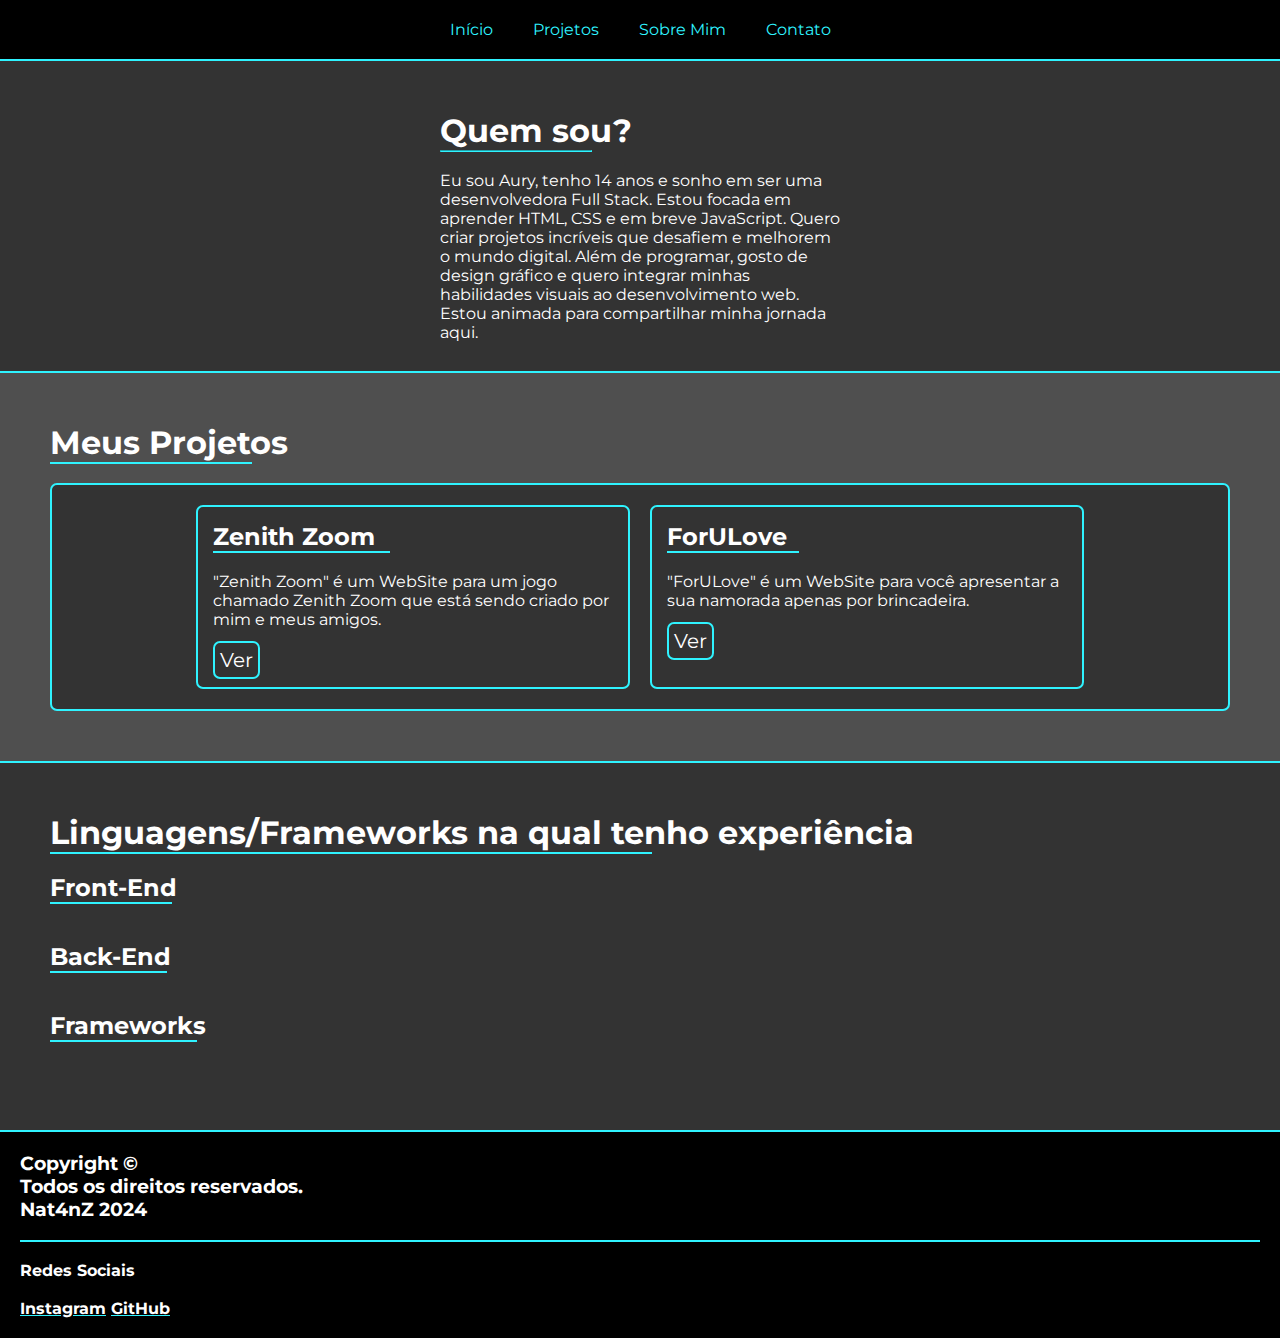
==== commit e196f8a0: "Merge 1938e32bccc548393644bd0002e96cb218667843 into 42dee363975a9c1f2df0d6ee8fd8957b65d78a87" ====
--- a/index.html
+++ b/index.html
@@ -7,15 +7,23 @@
     <title>Aury</title>
     <link rel="stylesheet" href="assets/css/styles.css">
     <link rel="shortcut icon" href="assets/img/Aury.png" type="image/x-icon">
+    <link rel="preconnect" href="https://fonts.googleapis.com">
+<link rel="preconnect" href="https://fonts.gstatic.com" crossorigin>
+<link href="https://fonts.googleapis.com/css2?family=Montserrat:ital,wght@0,100..900;1,100..900&display=swap" rel="stylesheet">
 </head>
 
 <body>
-    <nav id="nav">
+    <aside>
+    <input type="checkbox" name="Menu" id="menu-input" class="menu-input">
+    <h1>Aury</h1>
+    <label for="menu-input" id="menu-label" class="menu-label"><svg xmlns="http://www.w3.org/2000/svg"  viewBox="0 0 50 50" width="50px" height="50px"><path d="M 3 8 A 2.0002 2.0002 0 1 0 3 12 L 47 12 A 2.0002 2.0002 0 1 0 47 8 L 3 8 z M 3 23 A 2.0002 2.0002 0 1 0 3 27 L 47 27 A 2.0002 2.0002 0 1 0 47 23 L 3 23 z M 3 38 A 2.0002 2.0002 0 1 0 3 42 L 47 42 A 2.0002 2.0002 0 1 0 47 38 L 3 38 z"/ class="menu-icon"></svg></label>
+    <nav>
         <a href="#qsousection">Início</a>
         <a href="#projectsection">Projetos</a>
         <a href="#langsection">Sobre Mim</a>
         <a href="#footer">Contato</a>
     </nav>
+    </aside>
     <hr style="border: #2FF3FF solid 1px;">
     <section id="qsousection">
         <img src="assets/img/modul-monitor-with-programming-code-on-screen.png" alt="">
@@ -56,15 +64,6 @@
                 </p>
                 <br>
                 <a href="https://formyloves2.netlify.app/">Ver</a>
-            </div>
-            <div id="pudimsoft">
-                <h2>Pudim Soft</h2>
-                <hr style="border: #2FF3FF solid 1px; width: 155px;"><br>
-                <p>
-                    "Pudim Soft" é um site que estou produzindo para a Equipe da Pudim Soft.
-                </p>
-                <br>
-                <a href="">Repositório</a>
             </div>
             </div>
         </div>
--- a/assets/css/styles.css
+++ b/assets/css/styles.css
@@ -3,37 +3,37 @@
 }
 
 * {
-    font-family: sans-serif;
+    font-family: "Montserrat", sans-serif;
     padding: 0;
     margin: 0;
 }
 
-#nav {
-    height: 18px;
+.menu-input, .menu-label, aside h1 {
+    display: none;
+}
+
+nav {
     background-color: black;
-    box-shadow: #2FF3FF 0 0 30px;
-    padding: 10px;
-    overflow-x: auto;
-}
-
-#nav a {
-    color: #fff;
-    text-decoration: none;
-    padding: 5px;
-    margin: 1px;
-    transition: all 0.2s ease-in-out;
-}
-
-#nav a:hover {
-    border-radius: 7px;
-    background-color: black;
-    text-shadow: #2FF3FF 0 0 10px;
+    display: flex;
+    justify-content: center;
+    align-items: center;
+}
+
+nav a {
+    color: #fff;
+    text-decoration: none;
+    padding: 20px;
+    transition: all 0.2s ease-in-out;
+}
+
+nav a:hover {
+    text-shadow: #ffffff 0 0 5px;
+    text-decoration: underline #2FF3FF 2px;
+    scale: 1.2;
+}
+
+nav:hover a:not(:hover) {
     color: #2FF3FF;
-    scale: 1.1;
-}
-
-#nav-sm {
-    display: none;
 }
 
 #qsousection {
@@ -182,7 +182,51 @@
 }
 
 @media screen and (max-width: 800px) {
+    nav {
+        position: fixed;
+        flex-direction: column;
+        top: 0;
+        bottom: 0;
+        left: 0;
+        right: 0;
+        gap: 40px;
+        display: none;
+    }
+
+    aside {
+        color: #ffffff;
+        position: fixed;
+        width: 100%;
+        background-color: #000000;
+        display: flex;
+        justify-content: space-between;
+        align-items: center;
+        border-bottom: #2FF3FF solid 2px;
+        z-index: 2;
+    }
+
+    .menu-icon {
+        fill: #ffffff;
+        transition: all 0.2s ease-in-out;
+    }
+
+    .menu-label {
+        position: relative;
+        display: flex;
+        padding: 10px;
+        z-index: 2;
+    }
+
+    .menu-input:checked~nav {
+        display: flex;
+    }
+
+    .menu-input:checked~.menu-label .menu-icon {
+        fill: #2FF3FF;
+    }
+
     #qsousection {
+        padding-top: 60px;
         display: grid;
         height: 700px;
         justify-content: center;
